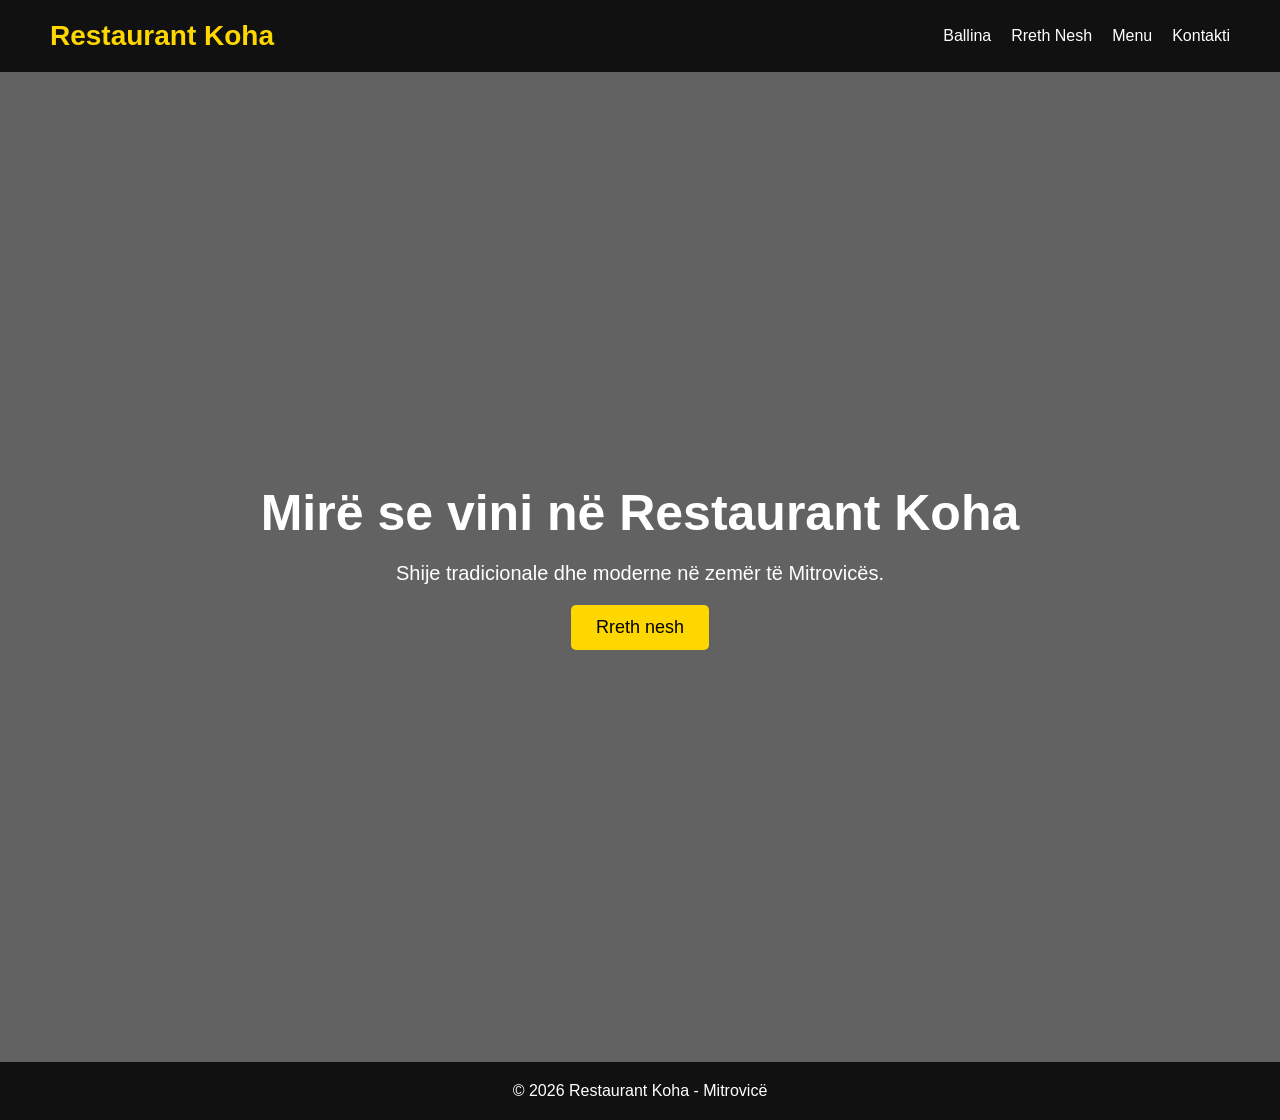
==== RESTAURANTKOHAA/index.html @ c6ea54aa "new update" ====
<!DOCTYPE html>
<html lang="sq">
<head>
    <meta charset="UTF-8">
    <meta name="viewport" content="width=device-width, initial-scale=1.0">
    <title>Restaurant Koha - Mitrovicë</title>

    <link rel="stylesheet" href="style.css">
</head>
<body>

    <!-- NAVBAR -->
    <header>
        <nav class="navbar">
            <h1 class="logo">Restaurant Koha</h1>

            <ul class="nav-links">
                <li><a href="index.html">Ballina</a></li>
                <li><a href="rreth-nesh.html">Rreth Nesh</a></li>
                <li><a href="menu.html">Menu</a></li>
                <li><a href="contact.html">Kontakti</a></li>
            </ul>
        </nav>
    </header>

    <!-- HERO SECTION -->
    <section class="hero" id="home">
        <div class="hero-text">
            <h2>Mirë se vini në Restaurant Koha</h2>
            <p>Shije tradicionale dhe moderne në zemër të Mitrovicës.</p>
            <button onclick="showMessage()">Rreth nesh</button>
        </div>
    </section>



    <!-- FOOTER -->
    <footer>
        <p>© 2026 Restaurant Koha - Mitrovicë</p>
    </footer>

    <script src="script.js"></script>
</body>
</html>
---- RESTAURANTKOHAA/style.css ----
*{
    margin: 0;
    padding: 0;
    box-sizing: border-box;
    font-family: Arial, sans-serif;
}

body{
    background: #f5f5f5;
    color: #333;
}

/* NAVBAR */
.navbar{
    display: flex;
    justify-content: space-between;
    align-items: center;
    background: #111;
    padding: 20px 50px;
}

.logo{
    color: gold;
    font-size: 28px;
}

.nav-links{
    display: flex;
    list-style: none;
}

.nav-links li{
    margin-left: 20px;
}

.nav-links a{
    color: white;
    text-decoration: none;
    transition: 0.3s;
}

.nav-links a:hover{
    color: gold;
}

/* HERO */
.hero{
    height: 110vh;
    background: linear-gradient(rgba(0,0,0,0.6), rgba(0,0,0,0.6)),
    url('https://lh3.googleusercontent.com/gps-cs-s/APNQkAEvSJ6H0dM-myapQv8_8voI4BH5LTvDbPji-aVK84vfzLlbgeqlMezylvWm3b6W1JhYalGtbJi6XWxkBamrn4RKK9hs82PaN5luZ72F0C40EaCIYl5-EsqSAPH--G0usjCYTRQdJuRUHQ4i=s1360-w1360-h1020-rw');
    background-size: cover;
    background-position: center;
    display: flex;
    justify-content: center;
    align-items: center;
    text-align: center;
    color: white;
}

.hero-text h2{
    font-size: 50px;
    margin-bottom: 20px;
}

.hero-text p{
    font-size: 20px;
    margin-bottom: 20px;
}

.hero button{
    padding: 12px 25px;
    border: none;
    background: gold;
    color: black;
    font-size: 18px;
    border-radius: 5px;
    cursor: pointer;
    transition: 0.3s;
}

.hero button:hover{
    background: white;
}

/* ABOUT */
.about{
    padding: 80px 20px;
    text-align: center;
}

.about h2{
    margin-bottom: 20px;
    font-size: 35px;
}

/* MENU */
.menu{
    padding: 80px 20px;
    background: rgb(24, 24, 24);
    text-align: center;
}

.menu h2{
    margin-bottom: 40px;
    font-size: 35px;
}

.menu-container{
    display: flex;
    justify-content: center;
    gap: 30px;
    flex-wrap: wrap;
}

.card{
    background: #f0f0f0;
    padding: 30px;
    width: 250px;
    border-radius: 10px;
    transition: 0.3s;
}

.card:hover{
    transform: translateY(-10px);
}

.card h3{
    margin-bottom: 15px;
    color: rgb(182, 170, 9);
}

/* CONTACT */
.contact{
    padding: 80px 20px;
    text-align: center;
}

.contact h2{
    margin-bottom: 20px;
}

/* FOOTER */
footer{
    background: #111;
    color: white;
    text-align: center;
    padding: 20px;
}
/* =========================
   DARK MODE ONLY DESIGN
========================= */

body.dark-mode {
    background: #0f0f0f;
    color: #e5e5e5;
}

/* navbar */
body.dark-mode .navbar {
    background: #000;
}

/* hero */
body.dark-mode .hero {
    filter: brightness(0.9);
}

/* cards */
body.dark-mode .card {
    background: #1a1a1a;
    color: #e5e5e5;
}

/* sections */
body.dark-mode .about,
body.dark-mode .contact {
    background: #121212;
    color: #ddd;
}

/* footer */
body.dark-mode footer {
    background: #000;
}
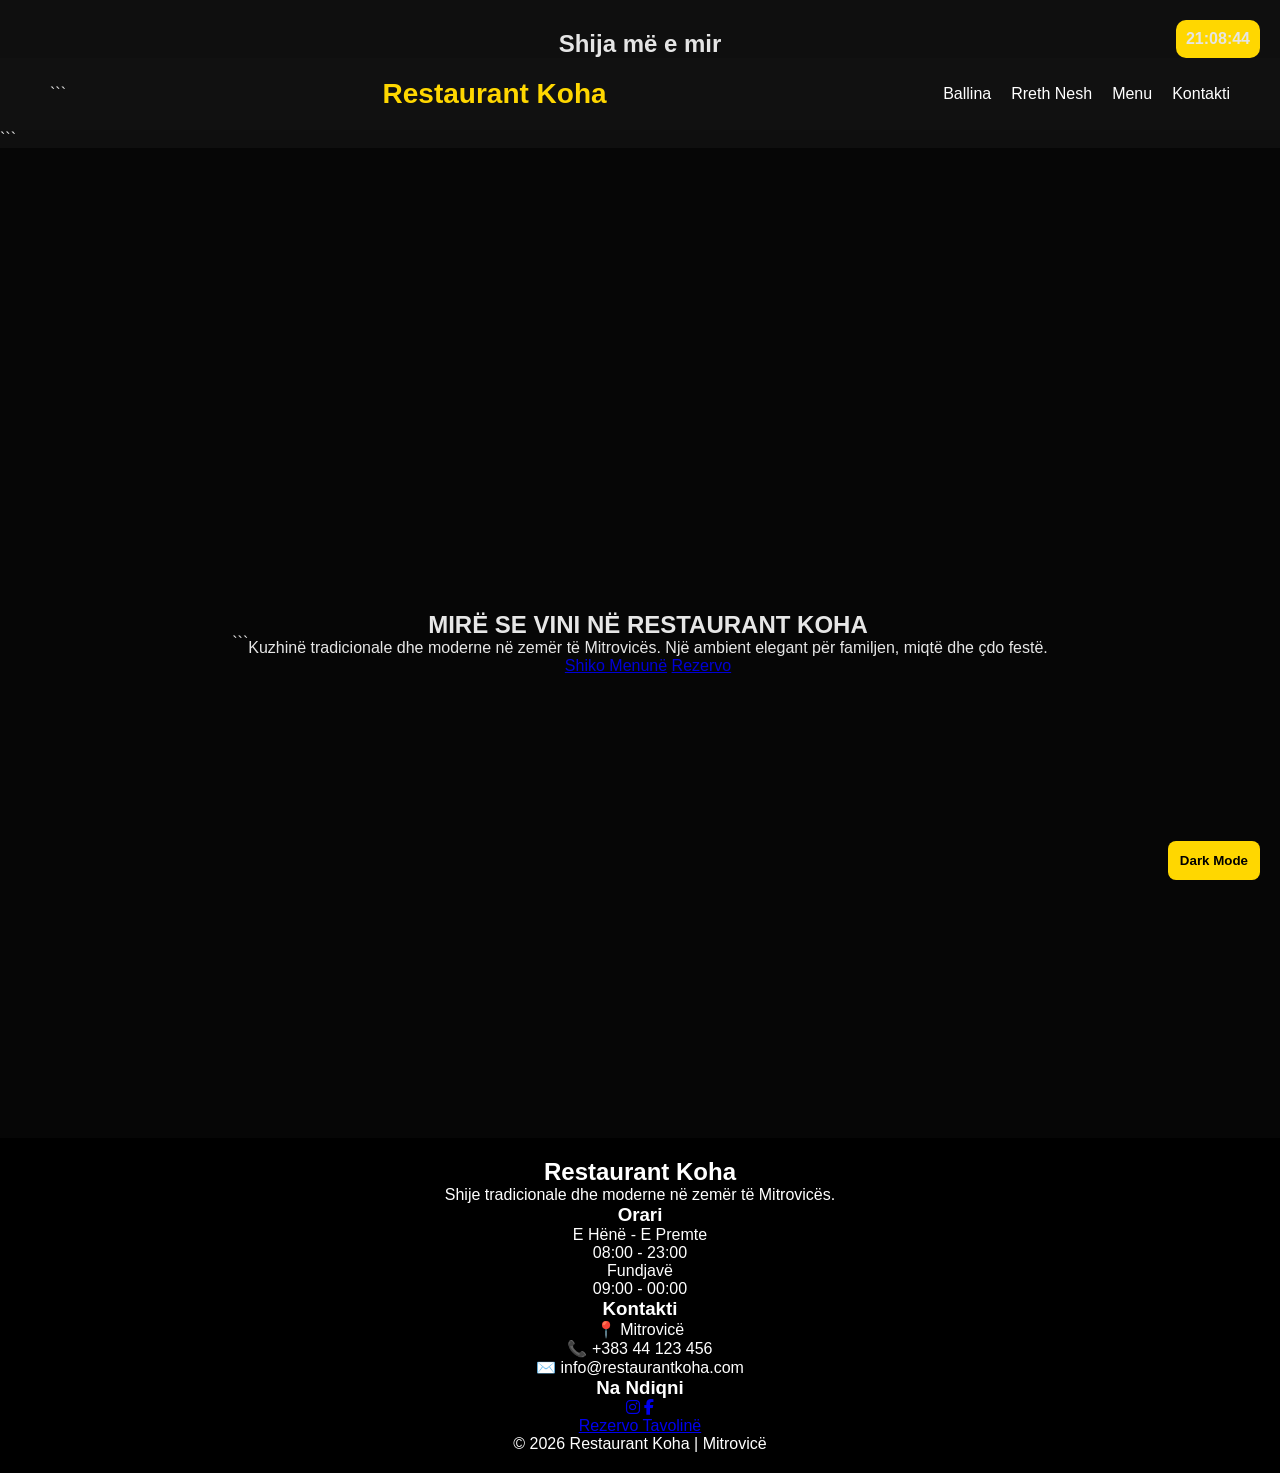
==== commit ebff75ba: "UPDATEEE" ====
--- a/RESTAURANTKOHAA/index.html
+++ b/RESTAURANTKOHAA/index.html
@@ -1,44 +1,117 @@
 <!DOCTYPE html>
+
 <html lang="sq">
 <head>
     <meta charset="UTF-8">
     <meta name="viewport" content="width=device-width, initial-scale=1.0">
-    <title>Restaurant Koha - Mitrovicë</title>
-
+    <title>Restaurant Koha</title>
     <link rel="stylesheet" href="style.css">
+    <link rel="stylesheet"
+href="https://cdnjs.cloudflare.com/ajax/libs/font-awesome/6.5.1/css/all.min.css">
 </head>
 <body>
 
-    <!-- NAVBAR -->
-    <header>
-        <nav class="navbar">
-            <h1 class="logo">Restaurant Koha</h1>
+<header>
+    <nav class="navbar">
 
-            <ul class="nav-links">
-                <li><a href="index.html">Ballina</a></li>
-                <li><a href="rreth-nesh.html">Rreth Nesh</a></li>
-                <li><a href="menu.html">Menu</a></li>
-                <li><a href="contact.html">Kontakti</a></li>
-            </ul>
-        </nav>
-    </header>
+```
+    <h1 class="logo">Restaurant Koha</h1>
 
-    <!-- HERO SECTION -->
-    <section class="hero" id="home">
-        <div class="hero-text">
-            <h2>Mirë se vini në Restaurant Koha</h2>
-            <p>Shije tradicionale dhe moderne në zemër të Mitrovicës.</p>
-            <button onclick="showMessage()">Rreth nesh</button>
-        </div>
-    </section>
+    <ul class="nav-links">
+        <li><a href="index.html" class="active">Ballina</a></li>
+        <li><a href="rreth-nesh.html">Rreth Nesh</a></li>
+        <li><a href="menu.html">Menu</a></li>
+        <li><a href="contact.html">Kontakti</a></li>
+    </ul>
+
+</nav>
+```
+
+</header>
+
+<div id="clock"></div>
+
+<section class="hero">
+
+```
+<div class="hero-content">
+
+    <h1 class="welcome">
+        MIRË SE VINI NË RESTAURANT KOHA
+    </h1>
+
+    
+
+    <p>
+        Kuzhinë tradicionale dhe moderne në zemër të Mitrovicës.
+        Një ambient elegant për familjen, miqtë dhe çdo festë.
+    </p>
+
+    <div class="buttons">
+        <a href="menu.html" class="btn">Shiko Menunë</a>
+        <a href="contact.html" class="btn btn2">Rezervo</a>
+    </div>
+
+    
 
 
 
-    <!-- FOOTER -->
-    <footer>
-        <p>© 2026 Restaurant Koha - Mitrovicë</p>
-    </footer>
 
-    <script src="script.js"></script>
+</section>
+
+
+
+<footer class="footer">
+
+    <div class="footer-grid">
+
+        <div class="footer-box">
+            <h2>Restaurant Koha</h2>
+            <p>
+                Shije tradicionale dhe moderne në zemër të Mitrovicës.
+            </p>
+        </div>
+
+        <div class="footer-box">
+            <h3>Orari</h3>
+            <p>E Hënë - E Premte</p>
+            <p>08:00 - 23:00</p>
+            <p>Fundjavë</p>
+            <p>09:00 - 00:00</p>
+        </div>
+
+        <div class="footer-box">
+            <h3>Kontakti</h3>
+            <p>📍 Mitrovicë</p>
+            <p>📞 +383 44 123 456</p>
+            <p>✉️ info@restaurantkoha.com</p>
+        </div>
+
+        <div class="footer-box">
+            <h3>Na Ndiqni</h3>
+
+            <div class="socials">
+                <a href="#"><i class="fab fa-instagram"></i></a>
+                <a href="#"><i class="fab fa-facebook-f"></i></a>
+            </div>
+
+            <a href="contact.html" class="reserve-btn">
+                Rezervo Tavolinë
+            </a>
+
+        </div>
+
+    </div>
+
+    <div class="footer-bottom">
+        © 2026 Restaurant Koha | Mitrovicë
+    </div>
+
+</footer>
+
+
+
+<script src="script.js"></script>
+
 </body>
-</html>+</html>
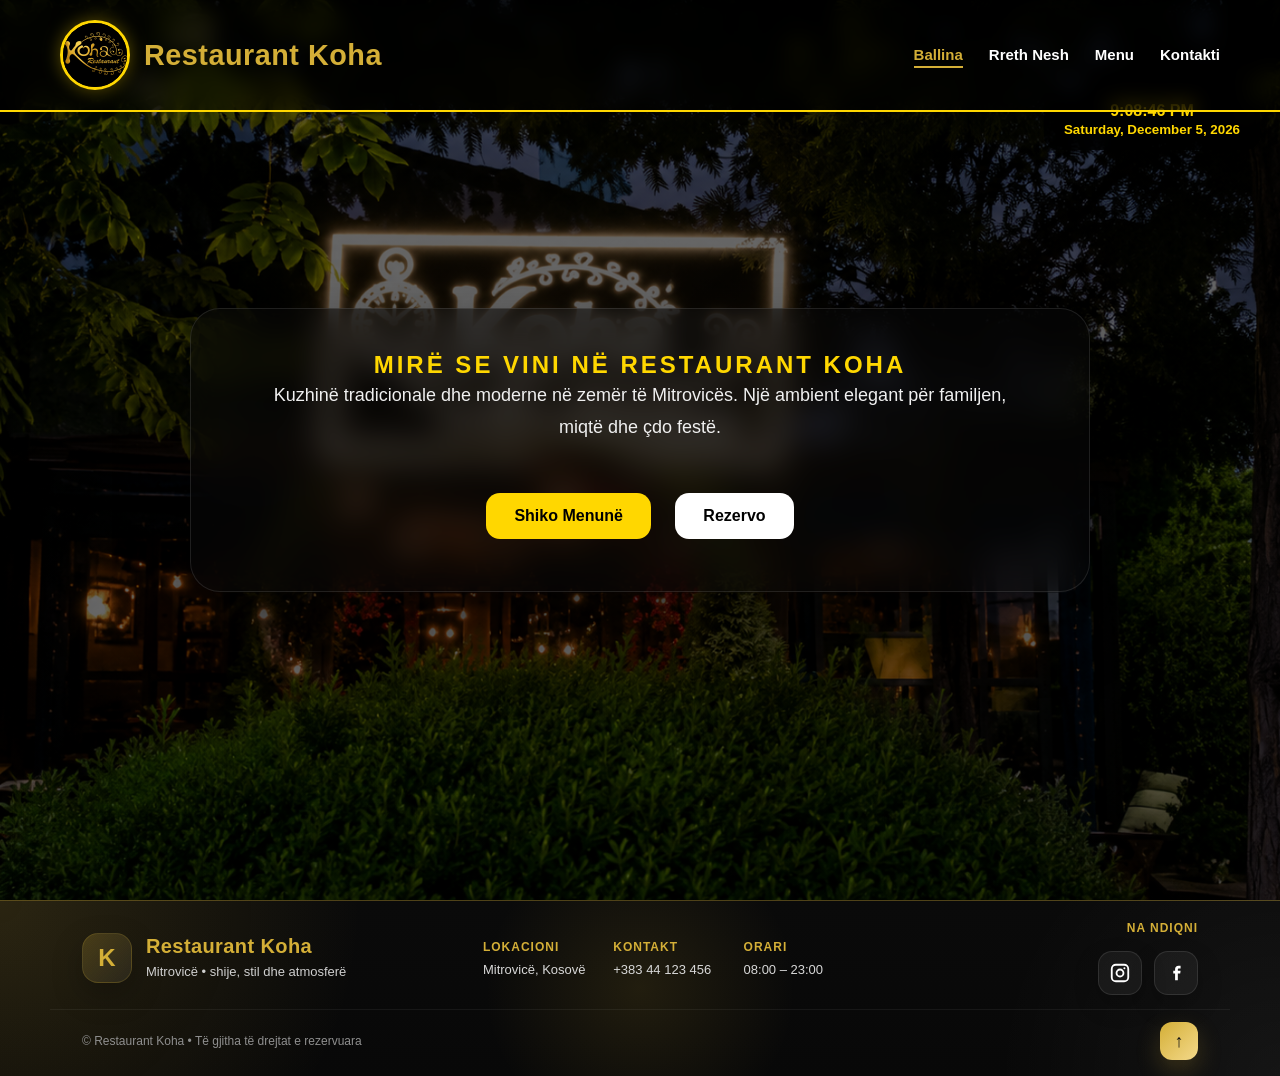
==== commit e3bdeb0c: "new update" ====
--- a/RESTAURANTKOHAA/index.html
+++ b/RESTAURANTKOHAA/index.html
@@ -6,16 +6,19 @@
     <meta name="viewport" content="width=device-width, initial-scale=1.0">
     <title>Restaurant Koha</title>
     <link rel="stylesheet" href="style.css">
-    <link rel="stylesheet"
-href="https://cdnjs.cloudflare.com/ajax/libs/font-awesome/6.5.1/css/all.min.css">
+        <link rel="stylesheet" href="rreth-nesh.css">
+
+
 </head>
 <body>
 
 <header>
-    <nav class="navbar">
+<nav class="navbar">
 
-```
-    <h1 class="logo">Restaurant Koha</h1>
+    <div class="nav-left">
+        <img src="assets/download35.png" alt="Logo" class="nav-logo">
+        <h1 class="logo">Restaurant Koha</h1>
+    </div>
 
     <ul class="nav-links">
         <li><a href="index.html" class="active">Ballina</a></li>
@@ -25,7 +28,6 @@
     </ul>
 
 </nav>
-```
 
 </header>
 
@@ -33,12 +35,14 @@
 
 <section class="hero">
 
-```
+
 <div class="hero-content">
 
     <h1 class="welcome">
         MIRË SE VINI NË RESTAURANT KOHA
     </h1>
+
+
 
     
 
@@ -61,54 +65,60 @@
 
 
 
-<footer class="footer">
 
-    <div class="footer-grid">
+<footer class="site-footer">
+    <div class="footer-glow"></div>
 
-        <div class="footer-box">
-            <h2>Restaurant Koha</h2>
-            <p>
-                Shije tradicionale dhe moderne në zemër të Mitrovicës.
-            </p>
+    <div class="footer-wrap">
+        <div class="footer-brand">
+            <div class="footer-mark">K</div>
+            <div>
+                <h3>Restaurant Koha</h3>
+                <p>Mitrovicë • shije, stil dhe atmosferë</p>
+            </div>
         </div>
 
-        <div class="footer-box">
-            <h3>Orari</h3>
-            <p>E Hënë - E Premte</p>
-            <p>08:00 - 23:00</p>
-            <p>Fundjavë</p>
-            <p>09:00 - 00:00</p>
+        <div class="footer-info">
+            <div>
+                <span class="footer-label">Lokacioni</span>
+                <p>Mitrovicë, Kosovë</p>
+            </div>
+
+            <div>
+                <span class="footer-label">Kontakt</span>
+                <p>+383 44 123 456</p>
+            </div>
+
+            <div>
+                <span class="footer-label">Orari</span>
+                <p>08:00 – 23:00</p>
+            </div>
         </div>
 
-        <div class="footer-box">
-            <h3>Kontakti</h3>
-            <p>📍 Mitrovicë</p>
-            <p>📞 +383 44 123 456</p>
-            <p>✉️ info@restaurantkoha.com</p>
+        <div class="footer-social">
+            <span class="footer-label">Na ndiqni</span>
+
+            <div class="social-icons">
+                <a href="https://instagram.com" target="_blank" rel="noopener" class="social-btn instagram" aria-label="Instagram">
+                    <svg viewBox="0 0 24 24" aria-hidden="true">
+                        <path d="M7.5 2h9A5.5 5.5 0 0 1 22 7.5v9a5.5 5.5 0 0 1-5.5 5.5h-9A5.5 5.5 0 0 1 2 16.5v-9A5.5 5.5 0 0 1 7.5 2zm0 2A3.5 3.5 0 0 0 4 7.5v9A3.5 3.5 0 0 0 7.5 20h9a3.5 3.5 0 0 0 3.5-3.5v-9A3.5 3.5 0 0 0 16.5 4h-9zm9.3 1.7a1.1 1.1 0 1 1 0 2.2 1.1 1.1 0 0 1 0-2.2zM12 7.2A4.8 4.8 0 1 1 7.2 12 4.8 4.8 0 0 1 12 7.2zm0 2A2.8 2.8 0 1 0 14.8 12 2.8 2.8 0 0 0 12 9.2z"></path>
+                    </svg>
+                </a>
+
+                <a href="https://facebook.com" target="_blank" rel="noopener" class="social-btn facebook" aria-label="Facebook">
+                    <svg viewBox="0 0 24 24" aria-hidden="true">
+                        <path d="M14 9.5V8.2c0-.7.4-1.2 1.2-1.2H17V4h-2.2C12.4 4 11 5.5 11 7.7v1.8H9v3h2V20h3v-7.5h2.6l.4-3H14z"></path>
+                    </svg>
+                </a>
+            </div>
         </div>
-
-        <div class="footer-box">
-            <h3>Na Ndiqni</h3>
-
-            <div class="socials">
-                <a href="#"><i class="fab fa-instagram"></i></a>
-                <a href="#"><i class="fab fa-facebook-f"></i></a>
-            </div>
-
-            <a href="contact.html" class="reserve-btn">
-                Rezervo Tavolinë
-            </a>
-
-        </div>
-
     </div>
 
     <div class="footer-bottom">
-        © 2026 Restaurant Koha | Mitrovicë
+        <p>© <span id="footerYear"></span> Restaurant Koha • Të gjitha të drejtat e rezervuara</p>
+        <button type="button" class="footer-top" id="footerTopBtn">↑</button>
     </div>
-
 </footer>
-
 
 
 <script src="script.js"></script>
--- a/RESTAURANTKOHAA/style.css
+++ b/RESTAURANTKOHAA/style.css
@@ -1,184 +1,531 @@
 *{
-    margin: 0;
-    padding: 0;
-    box-sizing: border-box;
-    font-family: Arial, sans-serif;
+margin:0;
+padding:0;
+box-sizing:border-box;
+font-family:Arial,sans-serif;
 }
 
 body{
-    background: #f5f5f5;
-    color: #333;
-}
-
-/* NAVBAR */
+background:#111;
+color:whitesmoke;
+overflow-x:hidden;
+}
 .navbar{
+    position: fixed;
+    top: 0;
+    left: 0;
+    width: 100%;
+    z-index: 1000;
+
     display: flex;
     justify-content: space-between;
     align-items: center;
-    background: #111;
-    padding: 20px 50px;
-}
-
+
+    padding: 10px 50px;
+
+    background: rgba(0,0,0,0.65);
+    backdrop-filter: blur(14px);
+
+    border-bottom: 1px solid rgba(255, 215, 0, 0.25);
+}
+
+/* LEFT SIDE */
+.nav-left{
+    display: flex;
+    align-items: center;
+    gap: 14px;
+}
+
+/* LOGO IMAGE (MA E MADHE + CUTE) */
+.nav-logo{
+    width: 70px;
+    height: 70px;
+
+    object-fit: cover;
+    border-radius: 50%;
+
+    border: 3px solid gold;
+
+    box-shadow: 0 0 18px rgba(255, 215, 0, 0.35);
+
+    transition: 0.3s ease;
+}
+
+/* hover cute effect */
+.nav-logo:hover{
+    transform: scale(1.08);
+    box-shadow: 0 0 25px rgba(255, 215, 0, 0.6);
+}
+
+/* TEXT */
 .logo{
-    color: gold;
-    font-size: 28px;
-}
-
+    font-size: 22px;
+    font-weight: 700;
+    color: white;
+    letter-spacing: 0.5px;
+}
+
+/* LINKS */
 .nav-links{
     display: flex;
     list-style: none;
-}
-
-.nav-links li{
-    margin-left: 20px;
+    gap: 28px;
 }
 
 .nav-links a{
+    color: rgba(255,255,255,0.85);
+    text-decoration: none;
+    font-size: 15px;
+    font-weight: 500;
+
+    position: relative;
+    transition: 0.3s ease;
+}
+
+/* underline effect */
+.nav-links a::after{
+    content: "";
+    position: absolute;
+    left: 0;
+    bottom: -6px;
+
+    width: 0%;
+    height: 2px;
+
+    background: gold;
+    transition: 0.3s ease;
+}
+
+.nav-links a:hover{
     color: white;
+}
+
+.nav-links a:hover::after,
+.nav-links a.active::after{
+    width: 100%;
+}
+
+/* MOBILE */
+@media(max-width:768px){
+    .nav-links{
+        display: none;
+    }
+
+    .navbar{
+        padding: 10px 20px;
+    }
+
+    .nav-logo{
+        width: 55px;
+        height: 55px;
+    }
+}
+/* ORA */
+
+#clock{
+position:fixed;
+top:90px;
+right:20px;
+
+
+background:rgba(0,0,0,.7);
+padding:12px 20px;
+
+border-radius:15px;
+
+color:gold;
+font-weight:bold;
+text-align:center;
+
+backdrop-filter:blur(10px);
+
+z-index:999;
+
+}
+
+/* HERO */
+
+.hero{
+height:100vh;
+
+
+background:
+linear-gradient(
+rgba(0,0,0,.60),
+rgba(0,0,0,.60)),
+url("assets/image.png");
+
+background-size:cover;
+background-position:center;
+
+display:flex;
+justify-content:center;
+align-items:center;
+
+text-align:center;
+
+position:relative;
+
+
+}
+
+.hero-content{
+max-width:900px;
+padding:20px;
+}
+
+.welcome{
+color:gold;
+letter-spacing:3px;
+}
+
+.hero h2{
+font-size:85px;
+margin:20px 0;
+}
+
+.hero p{
+font-size:24px;
+line-height:1.8;
+}
+
+.buttons{
+margin-top:40px;
+}
+
+.btn{
+display:inline-block;
+
+
+padding:15px 40px;
+
+background:gold;
+color:black;
+
+text-decoration:none;
+border-radius:50px;
+
+font-weight:bold;
+margin:10px;
+
+transition:.3s;
+
+
+}
+
+.btn:hover{
+transform:translateY(-5px);
+}
+
+.btn2{
+background:white;
+}
+
+/* STATS */
+
+.stats{
+display:flex;
+justify-content:center;
+gap:80px;
+
+margin-top:60px;
+
+}
+
+.stats h3{
+color:gold;
+font-size:45px;
+}
+
+.stats span{
+font-size:18px;
+}
+
+/* SCROLL */
+.scroll-down{
+position:absolute;
+bottom:30px;
+left:50%;
+
+
+transform:translateX(-50%);
+
+font-size:35px;
+
+animation:bounce 2s infinite;
+
+}
+
+@keyframes bounce{
+
+
+0%,100%{
+    transform:translateX(-50%) translateY(0);
+}
+
+50%{
+    transform:translateX(-50%) translateY(10px);
+}
+
+
+}
+
+/* FOOTER */
+
+.popup{
+    background:rgb(29, 29, 29);
+    color:black;
+    padding:30px;
+    border-radius:18px;
+    text-align:center;
+    max-width:420px;
+    width:100%;
+    animation:pop 0.3s ease;
+}
+
+.footer {
+    position: relative;
+    background: linear-gradient(135deg, #111, #1c1c1c);
+    color: white;
+    padding: 60px 20px 20px;
+    font-family: Arial, sans-serif;
+    overflow: hidden;
+}
+
+/* layout */
+.footer-container {
+    display: grid;
+    grid-template-columns: repeat(auto-fit, minmax(220px, 1fr));
+    gap: 30px;
+    max-width: 1100px;
+    margin: auto;
+}
+
+.footer-box h2,
+.footer-box h3 {
+    margin-bottom: 15px;
+    color: #f5c542;
+}
+
+.footer-box p,
+.footer-box a {
+    font-size: 14px;
+    color: #ddd;
     text-decoration: none;
+    display: block;
+    margin-bottom: 8px;
     transition: 0.3s;
 }
 
-.nav-links a:hover{
-    color: gold;
-}
-
-/* HERO */
-.hero{
-    height: 110vh;
-    background: linear-gradient(rgba(0,0,0,0.6), rgba(0,0,0,0.6)),
-    url('https://lh3.googleusercontent.com/gps-cs-s/APNQkAEvSJ6H0dM-myapQv8_8voI4BH5LTvDbPji-aVK84vfzLlbgeqlMezylvWm3b6W1JhYalGtbJi6XWxkBamrn4RKK9hs82PaN5luZ72F0C40EaCIYl5-EsqSAPH--G0usjCYTRQdJuRUHQ4i=s1360-w1360-h1020-rw');
-    background-size: cover;
-    background-position: center;
+.footer-box a:hover {
+    color: #f5c542;
+    transform: translateX(5px);
+}
+
+/* social icons */
+.socials {
     display: flex;
-    justify-content: center;
-    align-items: center;
+    gap: 15px;
+}
+
+.social {
+    width: 45px;
+    height: 45px;
+    border-radius: 50%;
+    display: inline-block;
+    background: #222;
+    position: relative;
+    transition: 0.3s;
+}
+
+/* Instagram gradient */
+.social.instagram {
+    background: radial-gradient(circle at 30% 30%, #fdf497, #fd5949, #d6249f, #285aeb);
+}
+
+/* Facebook */
+.social.facebook {
+    background: #1877f2;
+}
+
+.social:hover {
+    transform: scale(1.2) rotate(5deg);
+    box-shadow: 0 0 15px rgba(255,255,255,0.2);
+}
+
+/* bottom */
+.footer-bottom {
     text-align: center;
-    color: white;
-}
-
-.hero-text h2{
-    font-size: 50px;
-    margin-bottom: 20px;
-}
-
-.hero-text p{
-    font-size: 20px;
-    margin-bottom: 20px;
-}
-
-.hero button{
-    padding: 12px 25px;
+    margin-top: 40px;
+    font-size: 13px;
+    color: #aaa;
+}
+
+/* back to top button */
+#topBtn {
+    position: fixed;
+    bottom: 20px;
+    right: 20px;
+    width: 45px;
+    height: 45px;
     border: none;
-    background: gold;
+    border-radius: 50%;
+    background: #f5c542;
     color: black;
     font-size: 18px;
-    border-radius: 5px;
     cursor: pointer;
+    display: none;
     transition: 0.3s;
 }
 
-.hero button:hover{
-    background: white;
-}
-
-/* ABOUT */
-.about{
-    padding: 80px 20px;
-    text-align: center;
-}
-
-.about h2{
-    margin-bottom: 20px;
-    font-size: 35px;
-}
-
-/* MENU */
-.menu{
-    padding: 80px 20px;
-    background: rgb(24, 24, 24);
-    text-align: center;
-}
-
-.menu h2{
-    margin-bottom: 40px;
-    font-size: 35px;
-}
-
-.menu-container{
-    display: flex;
-    justify-content: center;
-    gap: 30px;
-    flex-wrap: wrap;
-}
-
-.card{
-    background: #f0f0f0;
-    padding: 30px;
-    width: 250px;
-    border-radius: 10px;
-    transition: 0.3s;
-}
-
-.card:hover{
-    transform: translateY(-10px);
-}
-
-.card h3{
-    margin-bottom: 15px;
-    color: rgb(182, 170, 9);
-}
-
-/* CONTACT */
-.contact{
-    padding: 80px 20px;
-    text-align: center;
-}
-
-.contact h2{
-    margin-bottom: 20px;
-}
-
-/* FOOTER */
-footer{
-    background: #111;
-    color: white;
-    text-align: center;
-    padding: 20px;
-}
-/* =========================
-   DARK MODE ONLY DESIGN
-========================= */
-
-body.dark-mode {
-    background: #0f0f0f;
-    color: #e5e5e5;
-}
-
-/* navbar */
-body.dark-mode .navbar {
-    background: #000;
-}
-
-/* hero */
-body.dark-mode .hero {
-    filter: brightness(0.9);
-}
-
-/* cards */
-body.dark-mode .card {
-    background: #1a1a1a;
-    color: #e5e5e5;
-}
-
-/* sections */
-body.dark-mode .about,
-body.dark-mode .contact {
-    background: #121212;
-    color: #ddd;
-}
-
-/* footer */
-body.dark-mode footer {
-    background: #000;
-}
+#topBtn:hover {
+    transform: scale(1.1);
+}
+
+
+
+/* MOBILE */
+
+@media(max-width:768px){
+
+
+.hero h2{
+    font-size:45px;
+}
+
+.hero p{
+    font-size:18px;
+}
+
+.stats{
+    flex-direction:column;
+    gap:25px;
+}
+
+.nav-links{
+    display:none;
+}
+
+} 
+
+.footer{
+    background:#0b0b0b;
+    position:relative;
+    overflow:hidden;
+    border-top:2px solid gold;
+}
+
+/* Gold line animation */
+
+.footer::before{
+    content:"";
+    position:absolute;
+    top:0;
+    left:-100%;
+
+    width:100%;
+    height:2px;
+
+    background:
+    linear-gradient(
+    90deg,
+    transparent,
+    gold,
+    white,
+    gold,
+    transparent
+    );
+
+    animation:shine 5s linear infinite;
+}
+
+@keyframes shine{
+    100%{
+        left:100%;
+    }
+}
+
+.footer-grid{
+    max-width:1200px;
+    margin:auto;
+
+    display:grid;
+    grid-template-columns:
+    repeat(auto-fit,minmax(220px,1fr));
+
+    gap:40px;
+
+    padding:45px 40px;
+}
+
+.footer-box h2,
+.footer-box h3{
+    color:gold;
+    margin-bottom:15px;
+}
+
+.footer-box p{
+    color:#ccc;
+    line-height:1.8;
+}
+
+.socials{
+    display:flex;
+    gap:12px;
+    margin-bottom:20px;
+}
+
+.socials a{
+    width:45px;
+    height:45px;
+
+    border-radius:50%;
+
+    display:flex;
+    align-items:center;
+    justify-content:center;
+
+    color:white;
+    text-decoration:none;
+
+    background:#161616;
+
+    transition:.4s;
+}
+
+.socials a:hover{
+    background:gold;
+    color:black;
+    transform:translateY(-6px);
+}
+
+.reserve-btn{
+    display:inline-block;
+
+    padding:12px 24px;
+
+    background:gold;
+    color:black;
+
+    text-decoration:none;
+    border-radius:30px;
+
+    font-weight:bold;
+
+    transition:.4s;
+}
+
+.reserve-btn:hover{
+    transform:scale(1.08);
+}
+
+.footer-bottom{
+    text-align:center;
+
+    padding:18px;
+
+    border-top:
+    1px solid rgba(255,255,255,.08);
+
+    color:#777;
+}
--- a/RESTAURANTKOHAA/rreth-nesh.css
+++ b/RESTAURANTKOHAA/rreth-nesh.css
@@ -0,0 +1,812 @@
+*{
+    margin: 0;
+    padding: 0;
+    box-sizing: border-box;
+    font-family: Arial, sans-serif;
+}
+
+:root{
+    --gold: #d4af37;
+    --gold-soft: rgba(212,175,55,0.18);
+    --text: #f5f5f5;
+    --muted: #c7c7c7;
+    --card: rgba(255,255,255,0.06);
+    --border: rgba(255,255,255,0.12);
+    --dark: #060606;
+}
+
+html{
+    scroll-behavior: smooth;
+}
+
+body{
+    background: linear-gradient(180deg, #050505 0%, #0d0d0d 45%, #090909 100%);
+    color: var(--text);
+    overflow-x: hidden;
+}
+
+a{
+    text-decoration: none;
+    color: inherit;
+}
+
+.site-header{
+    position: fixed;
+    top: 0;
+    left: 0;
+    width: 100%;
+    z-index: 1000;
+    background: rgba(0,0,0,0.35);
+    backdrop-filter: blur(16px);
+    border-bottom: 1px solid rgba(255,255,255,0.08);
+}
+
+.navbar{
+position:fixed;
+top:0;
+left:0;
+width:100%;
+
+
+display:flex;
+justify-content:space-between;
+align-items:center;
+
+padding:20px 60px;
+
+background:rgba(0,0,0,.50);
+backdrop-filter:blur(10px);
+
+border-bottom:2px solid gold;
+
+z-index:1000;
+
+
+}
+
+
+.logo{
+    font-size: 1.8rem;
+    font-weight: 800;
+    color: var(--gold);
+    letter-spacing: 0.5px;
+}
+
+.nav-links{
+    display: flex;
+    gap: 26px;
+    list-style: none;
+}
+
+.nav-links a{
+    color: #fff;
+    font-weight: 600;
+    position: relative;
+    padding-bottom: 5px;
+    transition: 0.3s ease;
+}
+
+.nav-links a::after{
+    content: "";
+    position: absolute;
+    left: 0;
+    bottom: 0;
+    width: 0%;
+    height: 2px;
+    background: var(--gold);
+    transition: 0.3s ease;
+}
+
+.nav-links a:hover::after,
+.nav-links a.active::after{
+    width: 100%;
+}
+
+.nav-links a.active{
+    color: var(--gold);
+}
+
+.about-hero{
+    min-height: 100vh;
+    display: grid;
+    place-items: center;
+    padding: 120px 20px 70px;
+    position: relative;
+    text-align: center;
+    background:
+        linear-gradient(180deg, rgba(0,0,0,0.65), rgba(0,0,0,0.82)),
+        url("assets/imagesssss.png");
+    background-size: cover;
+    background-position: center;
+    background-attachment: fixed;
+    isolation: isolate;
+}
+
+.about-hero::before{
+    content: "";
+    position: absolute;
+    inset: 0;
+    background: radial-gradient(circle at top, rgba(212,175,55,0.24), transparent 45%);
+    z-index: -1;
+}
+
+.hero-content{
+    width: min(900px, 100%);
+    padding: 42px 34px;
+    border-radius: 30px;
+    background: rgba(8,8,8,0.52);
+    border: 1px solid rgba(255,255,255,0.10);
+    box-shadow: 0 30px 70px rgba(0,0,0,0.45);
+    backdrop-filter: blur(16px);
+}
+
+.hero-badge{
+    display: inline-block;
+    padding: 10px 18px;
+    border-radius: 999px;
+    background: rgba(212,175,55,0.12);
+    border: 1px solid rgba(212,175,55,0.22);
+    color: var(--gold);
+    font-size: 14px;
+    font-weight: 700;
+    margin-bottom: 18px;
+    letter-spacing: 0.5px;
+}
+
+.hero-content h2{
+    font-size: clamp(2.4rem, 6vw, 5rem);
+    line-height: 1.05;
+    margin-bottom: 18px;
+}
+
+.hero-content p{
+    max-width: 760px;
+    margin: 0 auto;
+    color: #f0f0f0;
+    font-size: 18px;
+    line-height: 1.8;
+}
+
+.hero-buttons{
+    display: flex;
+    justify-content: center;
+    gap: 16px;
+    flex-wrap: wrap;
+    margin-top: 30px;
+}
+
+.btn{
+    display: inline-block;
+    padding: 14px 28px;
+    border-radius: 14px;
+    font-weight: 700;
+    transition: 0.3s ease;
+}
+
+.btn-gold{
+    background: linear-gradient(135deg, #e3c15a, var(--gold));
+    color: #111;
+    box-shadow: 0 10px 30px rgba(212,175,55,0.18);
+}
+
+.btn-gold:hover{
+    transform: translateY(-3px);
+    box-shadow: 0 18px 40px rgba(212,175,55,0.26);
+}
+
+.btn-outline{
+    color: #fff;
+    background: rgba(255,255,255,0.05);
+    border: 1px solid rgba(255,255,255,0.20);
+}
+
+.btn-outline:hover{
+    transform: translateY(-3px);
+    background: rgba(255,255,255,0.10);
+}
+
+.container{
+    width: min(1180px, 92%);
+    margin: 0 auto;
+}
+
+.section-head{
+    margin-bottom: 36px;
+}
+
+.section-head h3{
+    font-size: clamp(2rem, 4vw, 3rem);
+    margin-bottom: 14px;
+}
+
+.section-head p{
+    max-width: 760px;
+    color: var(--muted);
+    line-height: 1.8;
+    margin: 0 auto;
+}
+
+.center{
+    text-align: center;
+}
+
+.section-tag{
+    display: inline-block;
+    color: var(--gold);
+    font-weight: 700;
+    letter-spacing: 1px;
+    text-transform: uppercase;
+    margin-bottom: 12px;
+    font-size: 0.9rem;
+}
+
+.about-section{
+    padding: 100px 0 90px;
+    background:
+        radial-gradient(circle at top left, rgba(212,175,55,0.08), transparent 25%),
+        linear-gradient(180deg, #0b0b0b 0%, #111 100%);
+}
+
+.about-grid{
+    display: grid;
+    grid-template-columns: 1fr 1fr;
+    gap: 24px;
+}
+
+.glass-card,
+.premium-card,
+.stat-box,
+.value-card,
+.cta-box{
+    background: var(--card);
+    border: 1px solid var(--border);
+    border-radius: 24px;
+    box-shadow: 0 18px 50px rgba(0,0,0,0.24);
+    backdrop-filter: blur(10px);
+}
+
+.glass-card{
+    padding: 30px;
+}
+
+.glass-card h4{
+    color: var(--gold);
+    font-size: 22px;
+    margin-bottom: 18px;
+}
+
+.info-list{
+    display: grid;
+    gap: 12px;
+}
+
+.info-item{
+    display: flex;
+    align-items: center;
+    gap: 14px;
+    padding: 16px 18px;
+    border-radius: 16px;
+    background: rgba(255,255,255,0.04);
+}
+
+.info-item span{
+    width: 36px;
+    height: 36px;
+    min-width: 36px;
+    display: grid;
+    place-items: center;
+    border-radius: 50%;
+    background: rgba(212,175,55,0.16);
+    color: var(--gold);
+    font-weight: 800;
+}
+
+.info-item p{
+    color: #f3f3f3;
+}
+
+.accent-card{
+    background:
+        linear-gradient(180deg, rgba(212,175,55,0.08), rgba(255,255,255,0.05)),
+        rgba(255,255,255,0.05);
+}
+
+.feature-list{
+    display: grid;
+    gap: 16px;
+}
+
+.feature-item{
+    display: flex;
+    gap: 16px;
+    padding: 16px 0;
+    border-bottom: 1px solid rgba(255,255,255,0.08);
+}
+
+.feature-item:last-child{
+    border-bottom: none;
+    padding-bottom: 0;
+}
+
+.feature-number{
+    width: 50px;
+    height: 50px;
+    min-width: 50px;
+    border-radius: 16px;
+    display: grid;
+    place-items: center;
+    background: linear-gradient(135deg, rgba(212,175,55,0.24), rgba(212,175,55,0.08));
+    color: var(--gold);
+    font-weight: 800;
+}
+
+.feature-item h5{
+    font-size: 18px;
+    margin-bottom: 6px;
+}
+
+.feature-item p{
+    color: var(--muted);
+    line-height: 1.7;
+}
+
+.showcase-section{
+    padding: 0 0 90px;
+}
+
+.cards-grid{
+    display: grid;
+    grid-template-columns: repeat(3, 1fr);
+    gap: 20px;
+}
+
+.premium-card{
+    position: relative;
+    overflow: hidden;
+    padding: 30px;
+    transition: 0.35s ease;
+}
+
+.premium-card::before{
+    content: "";
+    position: absolute;
+    inset: auto -70px -70px auto;
+    width: 220px;
+    height: 220px;
+    background: radial-gradient(circle, rgba(212,175,55,0.18), transparent 65%);
+    pointer-events: none;
+}
+
+.premium-card:hover{
+    transform: translateY(-10px);
+    border-color: rgba(212,175,55,0.35);
+    box-shadow: 0 24px 60px rgba(0,0,0,0.35);
+}
+
+.card-icon{
+    width: 60px;
+    height: 60px;
+    display: grid;
+    place-items: center;
+    border-radius: 18px;
+    background: rgba(212,175,55,0.12);
+    font-size: 28px;
+    margin-bottom: 18px;
+}
+
+.premium-card h4{
+    font-size: 22px;
+    margin-bottom: 12px;
+    color: #fff;
+}
+
+.premium-card p{
+    color: var(--muted);
+    line-height: 1.8;
+}
+
+.stats-section{
+    padding: 0 0 90px;
+}
+
+.stats-grid{
+    display: grid;
+    grid-template-columns: repeat(4, 1fr);
+    gap: 18px;
+}
+
+.stat-box{
+    text-align: center;
+    padding: 28px 24px;
+    transition: 0.3s ease;
+}
+
+.stat-box:hover{
+    transform: translateY(-6px);
+    border-color: rgba(212,175,55,0.32);
+}
+
+.stat-box h3{
+    font-size: 36px;
+    color: var(--gold);
+    margin-bottom: 10px;
+}
+
+.stat-box p{
+    color: var(--muted);
+}
+
+.values-section{
+    padding: 90px 0 100px;
+    background: linear-gradient(180deg, #111 0%, #080808 100%);
+}
+
+.values-grid{
+    display: grid;
+    grid-template-columns: repeat(3, 1fr);
+    gap: 20px;
+}
+
+.value-card{
+    padding: 30px;
+    transition: 0.3s ease;
+}
+
+.value-card:hover{
+    transform: translateY(-6px);
+    border-color: rgba(212,175,55,0.3);
+}
+
+.value-card h4{
+    font-size: 22px;
+    margin-bottom: 12px;
+    color: var(--gold);
+}
+
+.value-card p{
+    color: var(--muted);
+    line-height: 1.8;
+}
+
+.cta-section{
+    padding: 0 0 90px;
+}
+
+.cta-box{
+    text-align: center;
+    padding: 40px 28px;
+    background:
+        linear-gradient(135deg, rgba(212,175,55,0.12), rgba(255,255,255,0.04)),
+        rgba(255,255,255,0.05);
+}
+
+.cta-box h3{
+    font-size: clamp(1.8rem, 4vw, 2.6rem);
+    margin-bottom: 12px;
+}
+
+.cta-box p{
+    color: var(--muted);
+    line-height: 1.8;
+    margin-bottom: 24px;
+}
+
+
+.reveal{
+    opacity: 0;
+    transform: translateY(26px);
+    transition: 0.85s ease;
+}
+
+.reveal.visible{
+    opacity: 1;
+    transform: translateY(0);
+}
+
+@media (max-width: 992px){
+    .about-grid,
+    .cards-grid,
+    .stats-grid,
+    .values-grid{
+        grid-template-columns: 1fr 1fr;
+    }
+
+    .about-hero{
+        background-attachment: scroll;
+    }
+
+    .nav-links{
+        gap: 18px;
+    }
+}
+
+@media (max-width: 720px){
+    .navbar{
+        flex-direction: column;
+        gap: 12px;
+    }
+
+    .nav-links{
+        flex-wrap: wrap;
+        justify-content: center;
+        gap: 14px;
+    }
+
+    .about-grid,
+    .cards-grid,
+    .stats-grid,
+    .values-grid{
+        grid-template-columns: 1fr;
+    }
+
+    .hero-content,
+    .glass-card,
+    .premium-card,
+    .stat-box,
+    .value-card,
+    .cta-box{
+        padding: 22px;
+        border-radius: 20px;
+    }
+
+    .hero-content p{
+        font-size: 16px;
+    }
+
+    .hero-buttons{
+        flex-direction: column;
+        align-items: center;
+    }
+
+    .btn{
+        width: 100%;
+        max-width: 260px;
+        text-align: center;
+    }
+}
+
+
+.site-footer{
+    position: relative;
+    margin-top: auto;
+    background:
+        radial-gradient(circle at top left, rgba(212,175,55,0.16), transparent 28%),
+        radial-gradient(circle at bottom right, rgba(255,255,255,0.05), transparent 22%),
+        linear-gradient(180deg, #0a0a0a 0%, #080808 100%);
+    border-top: 1px solid rgba(212,175,55,0.35);
+    overflow: hidden;
+    backdrop-filter: blur(16px);
+}
+
+.footer-glow{
+    position: absolute;
+    inset: 0;
+    pointer-events: none;
+    background: radial-gradient(
+        circle at var(--mx, 50%) var(--my, 50%),
+        rgba(212,175,55,0.12),
+        transparent 24%
+    );
+    transition: 0.15s ease;
+}
+
+.site-footer::before{
+    content: "";
+    position: absolute;
+    top: 0;
+    left: -100%;
+    width: 100%;
+    height: 2px;
+    background: linear-gradient(90deg, transparent, #d4af37, #fff, #d4af37, transparent);
+    animation: footerShine 6s linear infinite;
+}
+
+@keyframes footerShine{
+    100%{
+        left: 100%;
+    }
+}
+
+.footer-wrap{
+    position: relative;
+    z-index: 1;
+    max-width: 1180px;
+    margin: 0 auto;
+    padding: 20px 32px 14px;
+    display: grid;
+    grid-template-columns: 1.2fr 1.2fr 1fr;
+    gap: 24px;
+    align-items: center;
+}
+
+.footer-brand{
+    display: flex;
+    align-items: center;
+    gap: 14px;
+}
+
+.footer-mark{
+    width: 50px;
+    height: 50px;
+    border-radius: 16px;
+    display: grid;
+    place-items: center;
+    background: linear-gradient(135deg, rgba(212,175,55,0.22), rgba(255,255,255,0.06));
+    color: #d4af37;
+    font-size: 24px;
+    font-weight: 800;
+    border: 1px solid rgba(212,175,55,0.18);
+    box-shadow: 0 12px 30px rgba(0,0,0,0.25);
+}
+
+.footer-brand h3{
+    color: #d4af37;
+    font-size: 20px;
+    margin-bottom: 4px;
+    letter-spacing: 0.4px;
+}
+
+.footer-brand p{
+    color: #cfcfcf;
+    font-size: 13px;
+    line-height: 1.5;
+}
+
+.footer-info{
+    display: grid;
+    grid-template-columns: repeat(3, 1fr);
+    gap: 14px;
+}
+
+.footer-label{
+    display: inline-block;
+    color: #d4af37;
+    font-size: 12px;
+    font-weight: 700;
+    letter-spacing: 1px;
+    text-transform: uppercase;
+    margin-bottom: 6px;
+}
+
+.footer-info p{
+    color: #d8d8d8;
+    font-size: 13px;
+    line-height: 1.5;
+}
+
+.footer-social{
+    display: flex;
+    flex-direction: column;
+    align-items: flex-end;
+    gap: 10px;
+}
+
+.social-icons{
+    display: flex;
+    gap: 12px;
+}
+
+.social-btn{
+    width: 44px;
+    height: 44px;
+    border-radius: 14px;
+    display: grid;
+    place-items: center;
+    text-decoration: none;
+    color: #fff;
+    background: rgba(255,255,255,0.05);
+    border: 1px solid rgba(255,255,255,0.10);
+    box-shadow: 0 10px 25px rgba(0,0,0,0.22);
+    transition: 0.35s ease;
+    position: relative;
+    overflow: hidden;
+}
+
+.social-btn svg{
+    width: 22px;
+    height: 22px;
+    fill: currentColor;
+    position: relative;
+    z-index: 1;
+}
+
+.social-btn::after{
+    content: "";
+    position: absolute;
+    inset: 0;
+    background: linear-gradient(135deg, rgba(255,255,255,0.16), transparent);
+    opacity: 0;
+    transition: 0.35s ease;
+}
+
+.social-btn:hover{
+    transform: translateY(-4px) scale(1.04);
+    border-color: rgba(212,175,55,0.25);
+    box-shadow: 0 16px 30px rgba(0,0,0,0.32);
+}
+
+.social-btn:hover::after{
+    opacity: 1;
+}
+
+.social-btn.instagram:hover{
+    color: #fff;
+    background: radial-gradient(circle at 30% 30%, #fdf497, #fd5949, #d6249f, #285aeb);
+}
+
+.social-btn.facebook:hover{
+    color: #fff;
+    background: #1877f2;
+}
+
+.footer-bottom{
+    position: relative;
+    z-index: 1;
+    max-width: 1180px;
+    margin: 0 auto;
+    padding: 12px 32px 16px;
+    border-top: 1px solid rgba(255,255,255,0.06);
+    display: flex;
+    justify-content: space-between;
+    align-items: center;
+    gap: 16px;
+}
+
+.footer-bottom p{
+    color: #8f8f8f;
+    font-size: 12px;
+}
+
+.footer-top{
+    width: 38px;
+    height: 38px;
+    border: none;
+    border-radius: 12px;
+    cursor: pointer;
+    background: linear-gradient(135deg, #d4af37, #f4d98a);
+    color: #111;
+    font-size: 18px;
+    font-weight: 800;
+    box-shadow: 0 10px 24px rgba(212,175,55,0.22);
+    transition: 0.3s ease;
+}
+
+.footer-top:hover{
+    transform: translateY(-3px);
+    box-shadow: 0 14px 28px rgba(212,175,55,0.32);
+}
+
+@media (max-width: 900px){
+    .footer-wrap{
+        grid-template-columns: 1fr;
+        text-align: center;
+    }
+
+    .footer-brand{
+        justify-content: center;
+    }
+
+    .footer-info{
+        grid-template-columns: 1fr;
+    }
+
+    .footer-social{
+        align-items: center;
+    }
+
+    .footer-bottom{
+        flex-direction: column;
+        text-align: center;
+    }
+}
+
+@media (max-width: 600px){
+    .footer-wrap{
+        padding: 18px 18px 10px;
+        gap: 18px;
+    }
+
+    .footer-bottom{
+        padding: 10px 18px 14px;
+    }
+}
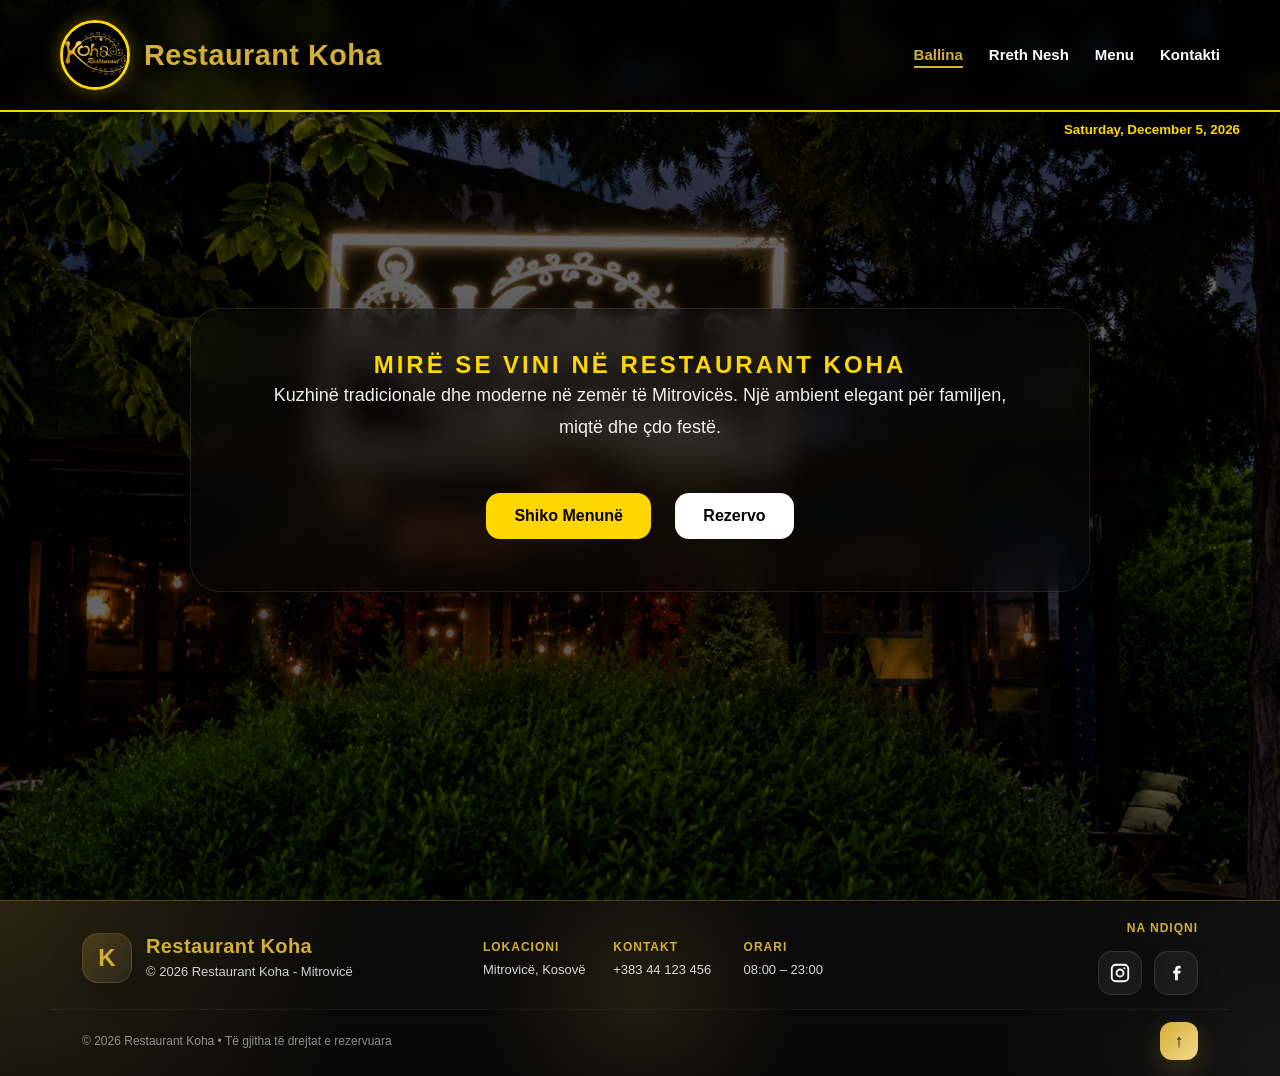
==== commit a696a11a: "new update" ====
--- a/RESTAURANTKOHAA/index.html
+++ b/RESTAURANTKOHAA/index.html
@@ -21,7 +21,7 @@
     </div>
 
     <ul class="nav-links">
-        <li><a href="index.html" class="active">Ballina</a></li>
+        <li><a href="index.html">Ballina</a></li>
         <li><a href="rreth-nesh.html">Rreth Nesh</a></li>
         <li><a href="menu.html">Menu</a></li>
         <li><a href="contact.html">Kontakti</a></li>
--- a/RESTAURANTKOHAA/style.css
+++ b/RESTAURANTKOHAA/style.css
@@ -82,7 +82,11 @@
     transition: 0.3s ease;
 }
 
-/* underline effect */
+
+
+
+/* testt  */
+
 .nav-links a::after{
     content: "";
     position: absolute;
